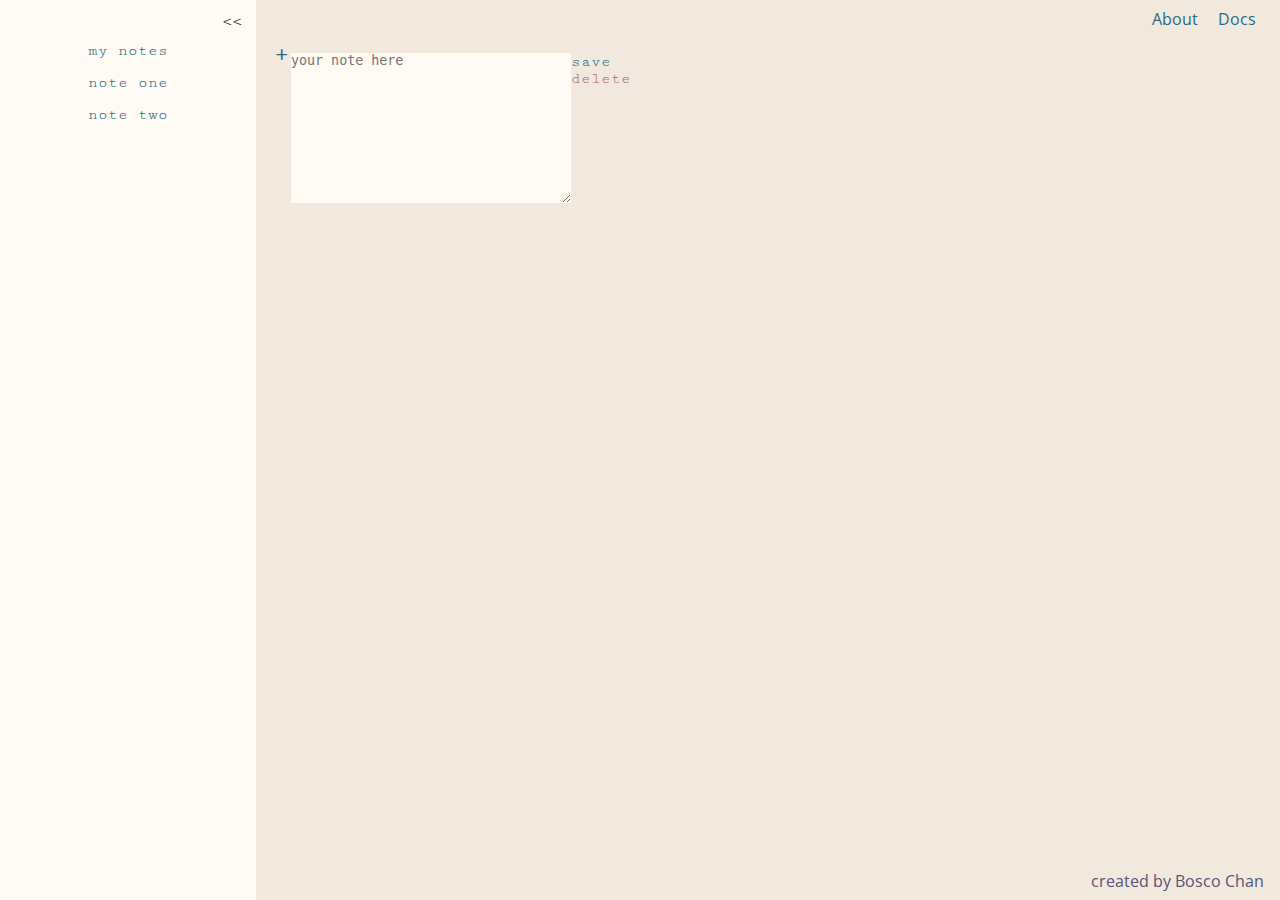
==== note.html @ 54c5c068 "make save and delete buttons" ====
<!DOCTYPE html>
<html lang="en">
<head>
    <meta charset="UTF-8">
    <meta http-equiv="X-UA-Compatible" content="IE=edge">
    <meta name="viewport" content="width=device-width, initial-scale=1.0">
    <link rel="preconnect" href="https://fonts.gstatic.com">
    <link href="https://fonts.googleapis.com/css2?family=Cutive+Mono&family=Open+Sans&display=swap" rel="stylesheet">
    <link rel="stylesheet" href="./CSS/styles.css">
    <title>My notes</title>
</head>
<body>
    <div class="container note">
        <header class="header sans-serif">
            <nav>
                <ul>
                    <li><a href="#">About</a></li>
                    <li><a href="#">Docs</a></li>
                </ul>
            </nav>
        </header>
        <aside class="sidebar monospace expanded">
            <button name="hide"><<</button>
            <div class="notes">
                <p><a href="#">my notes</a></p>
                <ol>
                    <li><a href="#">note one</a></li>
                    <li><a href="#">note two</a></li>
                </ol>
            </div>
        </aside>
        <section class="content monospace">
            <div class="new_note">
                <p><a href="#">+</a></p><textarea name="quicknote" rows="10" cols="33" placeholder="your note here"></textarea>
                <div class="action"><a href="#" id="save">save</a><a href="#" id="delete">delete</a></div>
            </div>
        </section>
        <footer class="footer sans-serif"><p>created by Bosco Chan</p></footer>
    </div>
</body>
</html>
---- CSS/styles.css ----
* {
    padding: 0px;
    margin: 0px;
    box-sizing: border-box;
}

.container {
    display: grid;
    grid-template-rows: minmax(5vh,auto) minmax(85vh,auto) minmax(10vh,auto);
    grid-template-columns: 20vw 1fr;
    grid-template-areas:
      'sidebar header'
      'sidebar content'
      'sidebar footer';
    background-color: #f2e9de;
    color: #575279;
}

@media screen and (max-width: 400px) {
    .container {
        grid-template-rows: minmax(5vh,auto) minmax(5vh,auto) minmax(85vh,auto) minmax(10vh,auto);
        grid-template-columns: 100%;
        grid-template-areas:
          'header'
          'sidebar' 
          'content'
          'footer';
    }
}

a:link {
    color: #286983;
    text-decoration: none;
}
a:visited {
    color: #286983;
}
a:hover {
    color: #b4637a;
}

.header {
    grid-area: header;
    position: sticky;
    top: 0;
    padding: 0.5rem;
}

.sidebar {
    grid-area: sidebar;
}
.sidebar.hidden {
    padding-top: 2rem;
    padding-left: 0.5rem;  
}
.sidebar.expanded {
    padding: 0.5rem;
    background-color: #fffaf3;
}
.content {
    grid-area: content;
    padding-top: 0.5rem;
    padding-left: 1rem;      
}
.footer {
    grid-area: footer;
    text-align: end;
    align-self: end;
    padding: 0.5rem 1rem;
}

.sans-serif {
    font-family: 'Open Sans', sans-serif;
}
.monospace {
    font-family: 'Cutive Mono', monospace;  
}

nav ul {
    text-align: end;
}
nav li {
    display: inline-block;
    padding-right: 1rem;
}

button {
    font: inherit;
    background-color: inherit;
    border: none;
    padding: 0.3rem;
    
}
button[name="hide"] {
    float: right;
}

.content > button::first-letter {
    font-size: 1.5rem;
}
.content > button:hover::first-letter, .sidebar > button:hover {
    border: 0.1rem solid #9893a5;
    color: #b4637a;
}

.notes{
    clear:both;
    text-align: center;
    line-height: 2rem;
}

.new_note {
    display: flex;
    flex-direction: row;
    align-items: flex-start;
}
.new_note p {
    font-size: 2rem;
    line-height: 0;
}

textarea {

    background-color: #fffaf3;
    border: None;
}
.action a {
    display: block;
}

#delete, #delete:hover {
    color: #b4637a;
}

#save, #save:hover {
    color: #286983;
}
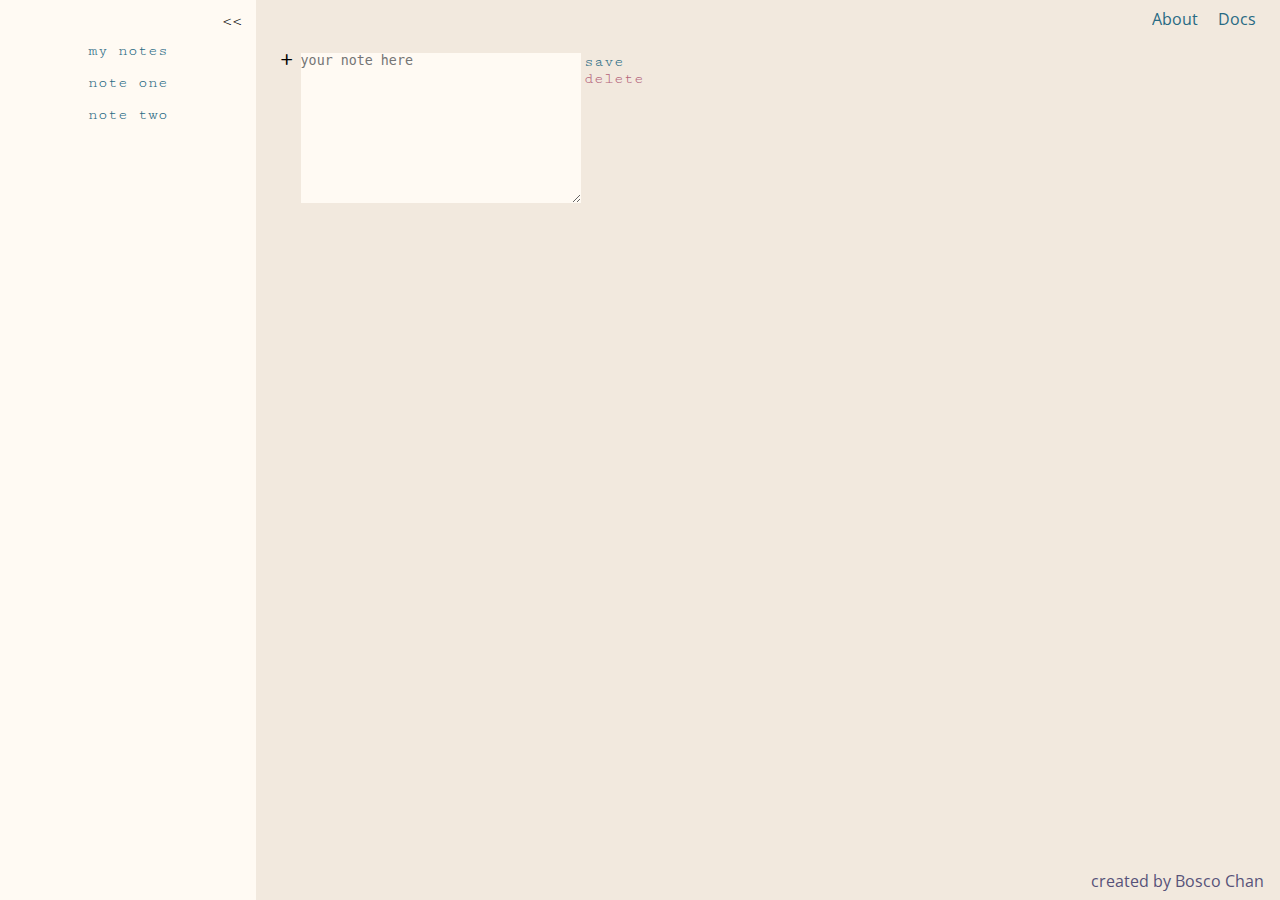
==== commit 1af160cf: "implement save and delete with button element" ====
--- a/note.html
+++ b/note.html
@@ -21,7 +21,7 @@
         </header>
         <aside class="sidebar monospace expanded">
             <button name="hide"><<</button>
-            <div class="notes">
+            <div class="menu">
                 <p><a href="#">my notes</a></p>
                 <ol>
                     <li><a href="#">note one</a></li>
@@ -31,8 +31,8 @@
         </aside>
         <section class="content monospace">
             <div class="new_note">
-                <p><a href="#">+</a></p><textarea name="quicknote" rows="10" cols="33" placeholder="your note here"></textarea>
-                <div class="action"><a href="#" id="save">save</a><a href="#" id="delete">delete</a></div>
+                <button href="#">+</button><textarea name="quicknote" rows="10" cols="33" placeholder="your note here"></textarea>
+                <div class="action"><button href="#" id="save">save</button><button href="#" id="delete">delete</button></div>
             </div>
         </section>
         <footer class="footer sans-serif"><p>created by Bosco Chan</p></footer>
--- a/CSS/styles.css
+++ b/CSS/styles.css
@@ -95,15 +95,15 @@
     float: right;
 }
 
-.content > button::first-letter {
+.content button[name="add_note"]::first-letter {
     font-size: 1.5rem;
 }
-.content > button:hover::first-letter, .sidebar > button:hover {
+.content button:hover, .sidebar > button:hover {
     border: 0.1rem solid #9893a5;
     color: #b4637a;
 }
 
-.notes{
+.menu{
     clear:both;
     text-align: center;
     line-height: 2rem;
@@ -114,24 +114,26 @@
     flex-direction: row;
     align-items: flex-start;
 }
-.new_note p {
+
+.new_note > button {
     font-size: 2rem;
     line-height: 0;
 }
 
 textarea {
-
     background-color: #fffaf3;
     border: None;
 }
-.action a {
+.action button {
     display: block;
 }
 
 #delete, #delete:hover {
     color: #b4637a;
+    padding: 0 0.2rem;
 }
 
 #save, #save:hover {
     color: #286983;
+    padding: 0 0.2rem;
 }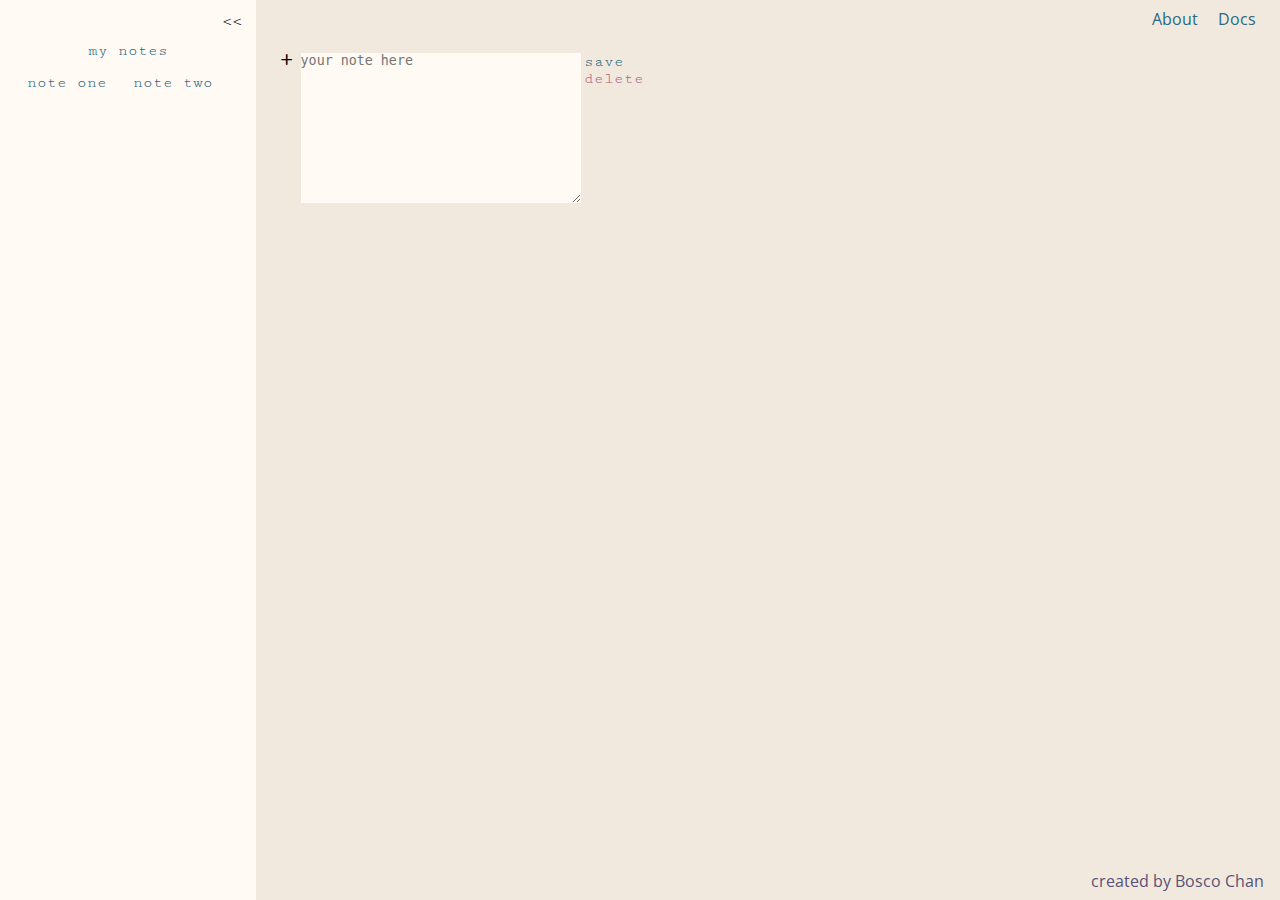
==== commit 4e285ffe: "changed aside tag to nav" ====
--- a/note.html
+++ b/note.html
@@ -19,7 +19,7 @@
                 </ul>
             </nav>
         </header>
-        <aside class="sidebar monospace expanded">
+        <nav class="sidebar monospace expanded">
             <button name="hide"><<</button>
             <div class="menu">
                 <p><a href="#">my notes</a></p>
@@ -28,7 +28,7 @@
                     <li><a href="#">note two</a></li>
                 </ol>
             </div>
-        </aside>
+        </nav>
         <section class="content monospace">
             <div class="new_note">
                 <button href="#">+</button><textarea name="quicknote" rows="10" cols="33" placeholder="your note here"></textarea>
--- a/CSS/styles.css
+++ b/CSS/styles.css
@@ -99,7 +99,6 @@
     font-size: 1.5rem;
 }
 .content button:hover, .sidebar > button:hover {
-    border: 0.1rem solid #9893a5;
     color: #b4637a;
 }
 
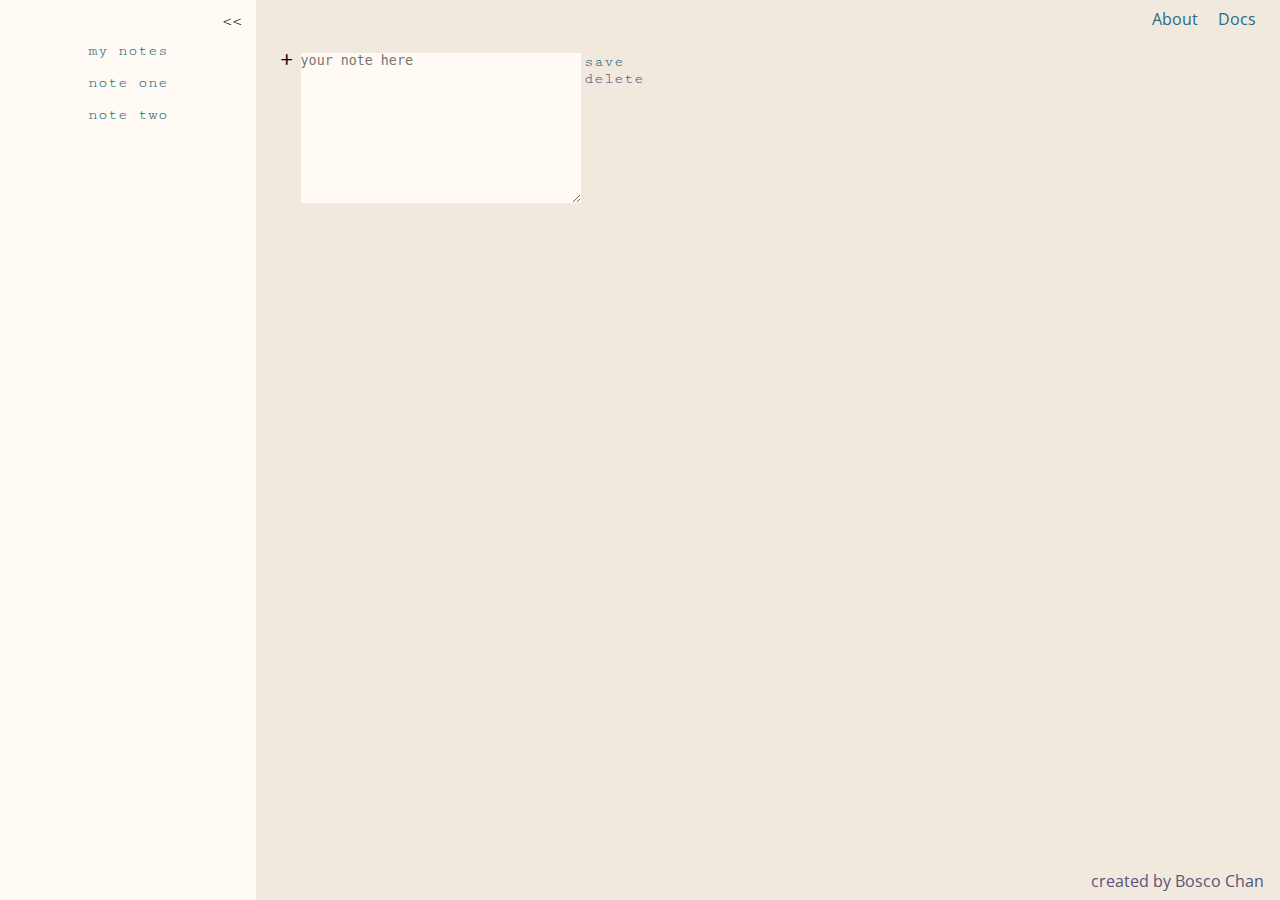
==== commit e4c5b02f: "remove menu list bullets" ====
--- a/note.html
+++ b/note.html
@@ -12,7 +12,7 @@
 <body>
     <div class="container note">
         <header class="header sans-serif">
-            <nav>
+            <nav class="top-menu">
                 <ul>
                     <li><a href="#">About</a></li>
                     <li><a href="#">Docs</a></li>
--- a/CSS/styles.css
+++ b/CSS/styles.css
@@ -76,10 +76,10 @@
     font-family: 'Cutive Mono', monospace;  
 }
 
-nav ul {
+.top-menu ul {
     text-align: end;
 }
-nav li {
+.top-menu li {
     display: inline-block;
     padding-right: 1rem;
 }
@@ -95,9 +95,9 @@
     float: right;
 }
 
-.content button[name="add_note"]::first-letter {
-    font-size: 1.5rem;
-}
+/* .content button[name="add_note"]::first-letter { */
+    /* font-size: 1.5rem; */
+/* } */
 .content button:hover, .sidebar > button:hover {
     color: #b4637a;
 }
@@ -106,6 +106,10 @@
     clear:both;
     text-align: center;
     line-height: 2rem;
+}
+
+.menu ol {
+    list-style-type: none;
 }
 
 .new_note {
@@ -127,12 +131,16 @@
     display: block;
 }
 
-#delete, #delete:hover {
-    color: #b4637a;
+#delete {
+    color: #575279;
     padding: 0 0.2rem;
 }
 
-#save, #save:hover {
+#save {
     color: #286983;
     padding: 0 0.2rem;
+}
+
+#delete:hover, #save:hover{
+    color: #b4637a;
 }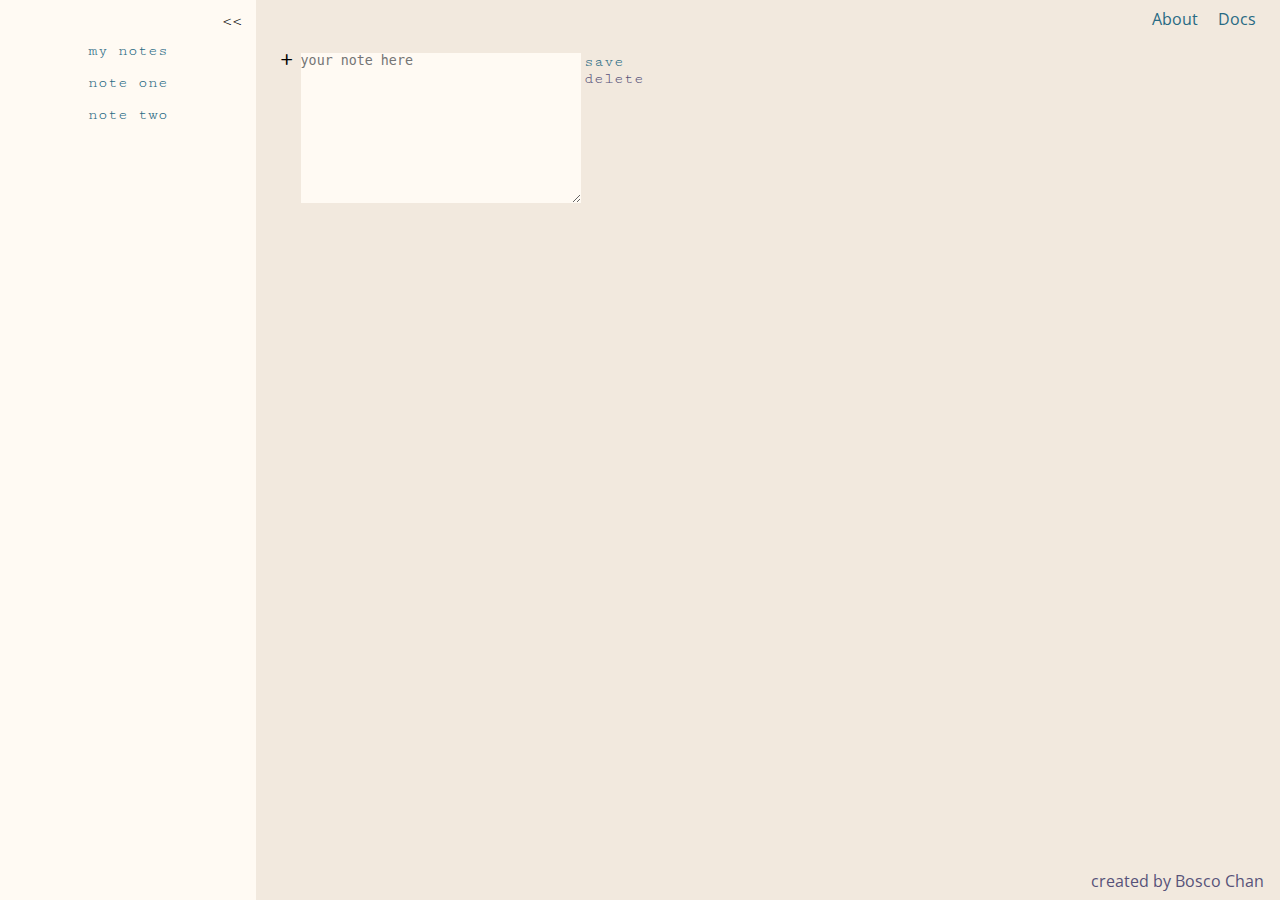
==== commit 743ed6f3: "add JS directory and app.js" ====
--- a/note.html
+++ b/note.html
@@ -7,6 +7,7 @@
     <link rel="preconnect" href="https://fonts.gstatic.com">
     <link href="https://fonts.googleapis.com/css2?family=Cutive+Mono&family=Open+Sans&display=swap" rel="stylesheet">
     <link rel="stylesheet" href="./CSS/styles.css">
+    <script defer src="./JS/app.js"></script>
     <title>My notes</title>
 </head>
 <body>
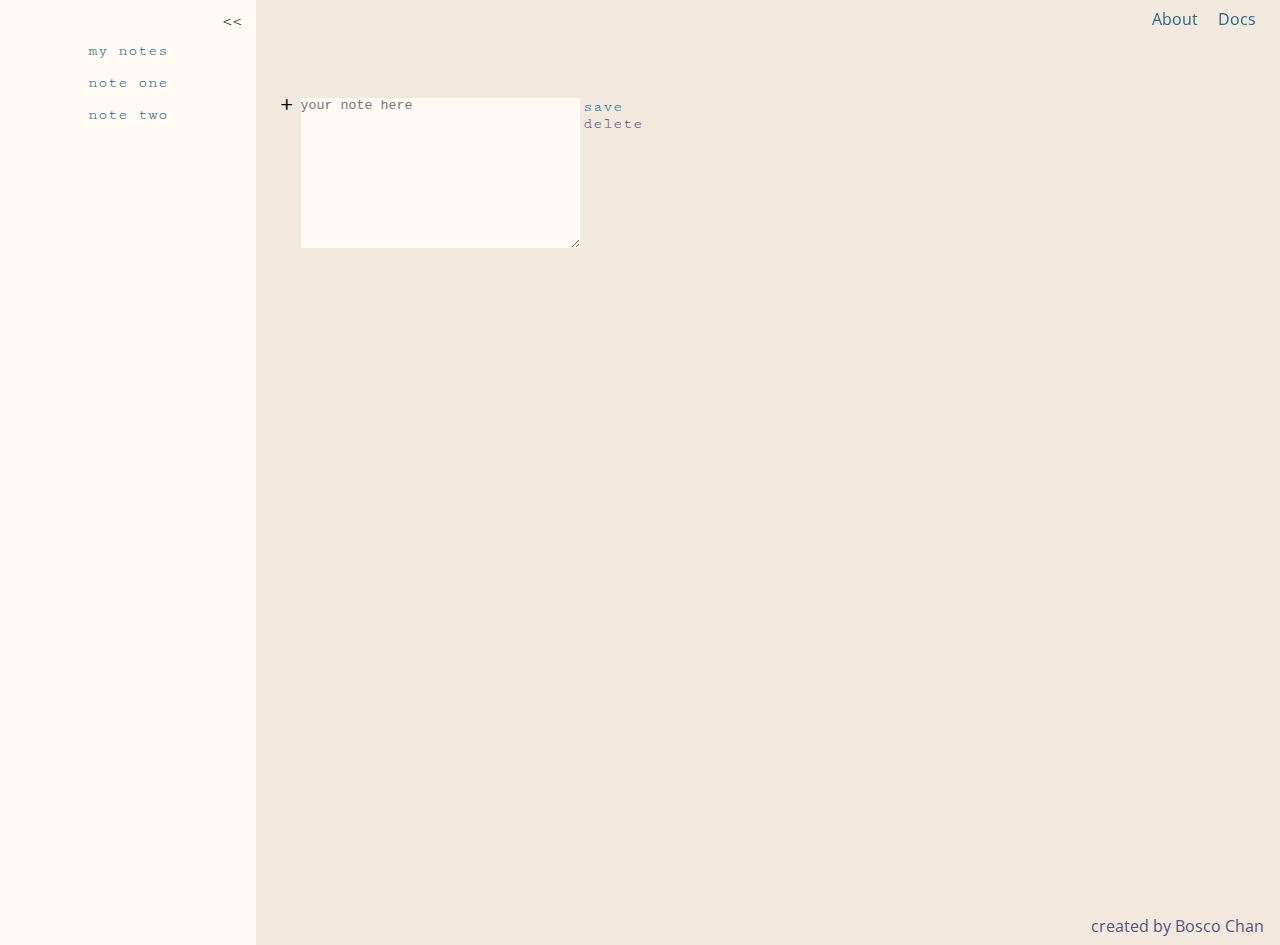
==== commit 448a523f: "enable theme switching" ====
--- a/note.html
+++ b/note.html
@@ -22,7 +22,7 @@
         </header>
         <nav class="sidebar monospace expanded">
             <button name="hide"><<</button>
-            <div class="menu">
+            <div class="side-menu">
                 <p><a href="#">my notes</a></p>
                 <ol>
                     <li><a href="#">note one</a></li>
--- a/CSS/styles.css
+++ b/CSS/styles.css
@@ -6,7 +6,7 @@
 
 .container {
     display: grid;
-    grid-template-rows: minmax(5vh,auto) minmax(85vh,auto) minmax(10vh,auto);
+    grid-template-rows: minmax(10vh,auto) minmax(85vh,auto) minmax(10vh,auto);
     grid-template-columns: 20vw 1fr;
     grid-template-areas:
       'sidebar header'
@@ -14,6 +14,11 @@
       'sidebar footer';
     background-color: #f2e9de;
     color: #575279;
+}
+
+.dark-mode .container {
+    background-color: #575279;
+    color: #f2e9de;
 }
 
 @media screen and (max-width: 400px) {
@@ -27,16 +32,37 @@
           'footer';
     }
 }
+#change-theme-btn {
+    border: #575279 solid 2px;
+}
+#change-theme-btn:hover {
+    color: #286983;
+}
+.dark-mode #change-theme-btn {
+    color: #f2e9de;
+}
+.dark-mode #change-theme-btn:hover {
+    color: #faf4ed;
+}
 
 a:link {
     color: #286983;
     text-decoration: none;
 }
+.dark-mode a:link {
+    color: #f2e9de;
+}
 a:visited {
     color: #286983;
 }
+.dark-mode a:visited {
+    color: #f2e9de;
+}
 a:hover {
     color: #b4637a;
+}
+.dark-mode a:hover {
+    color: #faf4ed;
 }
 
 .header {
@@ -95,20 +121,26 @@
     float: right;
 }
 
-/* .content button[name="add_note"]::first-letter { */
-    /* font-size: 1.5rem; */
-/* } */
-.content button:hover, .sidebar > button:hover {
+#add-note-btn, #slide-side-menu-btn {
+    color: #575279;
+}
+#add-note-btn:hover, #slide-side-menu-btn:hover {
     color: #b4637a;
 }
+.dark-mode #add-note-btn, .dark-mode #slide-side-menu-btn {
+    color: #f2e9de;
+}
+.dark-mode #add-note-btn:hover, .dark-mode #slide-side-menu-btn:hover {
+    color: #faf4ed;
+}
 
-.menu{
+.side-menu{
     clear:both;
     text-align: center;
     line-height: 2rem;
 }
 
-.menu ol {
+.side-menu ol {
     list-style-type: none;
 }
 
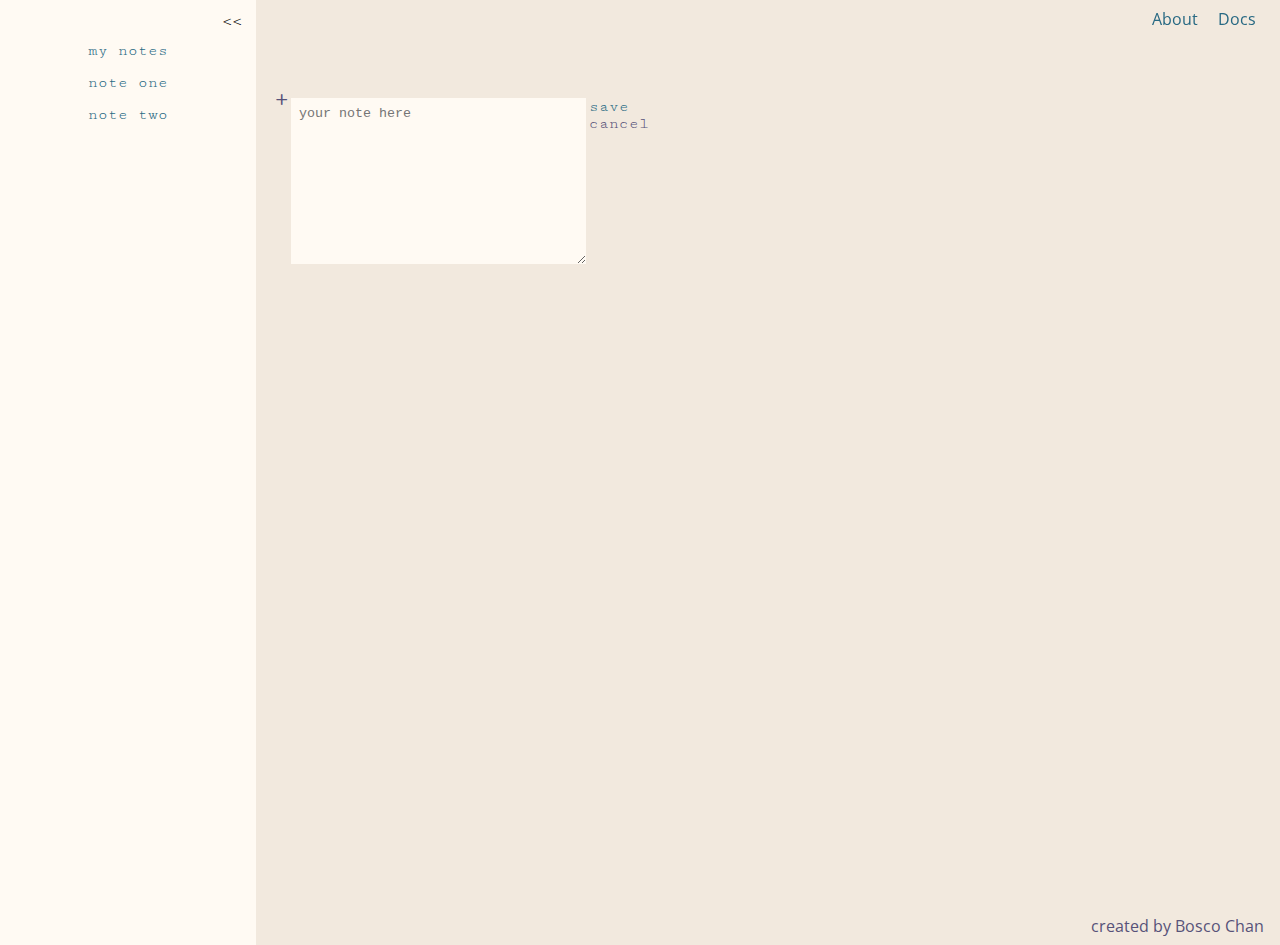
==== commit 421e28f6: "finish add note function" ====
--- a/note.html
+++ b/note.html
@@ -32,8 +32,12 @@
         </nav>
         <section class="content monospace">
             <div class="new_note">
-                <button href="#">+</button><textarea name="quicknote" rows="10" cols="33" placeholder="your note here"></textarea>
-                <div class="action"><button href="#" id="save">save</button><button href="#" id="delete">delete</button></div>
+                <p href="#">+ </p>
+                <textarea name="quicknote" rows="10" cols="33" placeholder="your note here"></textarea>
+                <div class="action">
+                    <button href="#" id="save">save</button>
+                    <button href="#" id="cancel">cancel</button>
+                </div>
             </div>
         </section>
         <footer class="footer sans-serif"><p>created by Bosco Chan</p></footer>
--- a/CSS/styles.css
+++ b/CSS/styles.css
@@ -150,7 +150,7 @@
     align-items: flex-start;
 }
 
-.new_note > button {
+.new_note > p {
     font-size: 2rem;
     line-height: 0;
 }
@@ -158,21 +158,31 @@
 textarea {
     background-color: #fffaf3;
     border: None;
+    padding: 0.5rem;
+}
+.dark-mode textarea {
+    background-color: #575279;
+    color: #f2e9de;
+    border: #f2e9de solid 1px;
 }
 .action button {
     display: block;
 }
 
-#delete {
+#cancel {
     color: #575279;
     padding: 0 0.2rem;
 }
-
 #save {
     color: #286983;
     padding: 0 0.2rem;
 }
-
-#delete:hover, #save:hover{
+#cancel:hover, #save:hover{
     color: #b4637a;
+}
+.dark-mode #cancel, .dark-mode #save {
+    color: #f2e9de;
+}
+.dark-mode #cancel:hover, .dark-mode #save:hover{
+    color: #faf4ed;
 }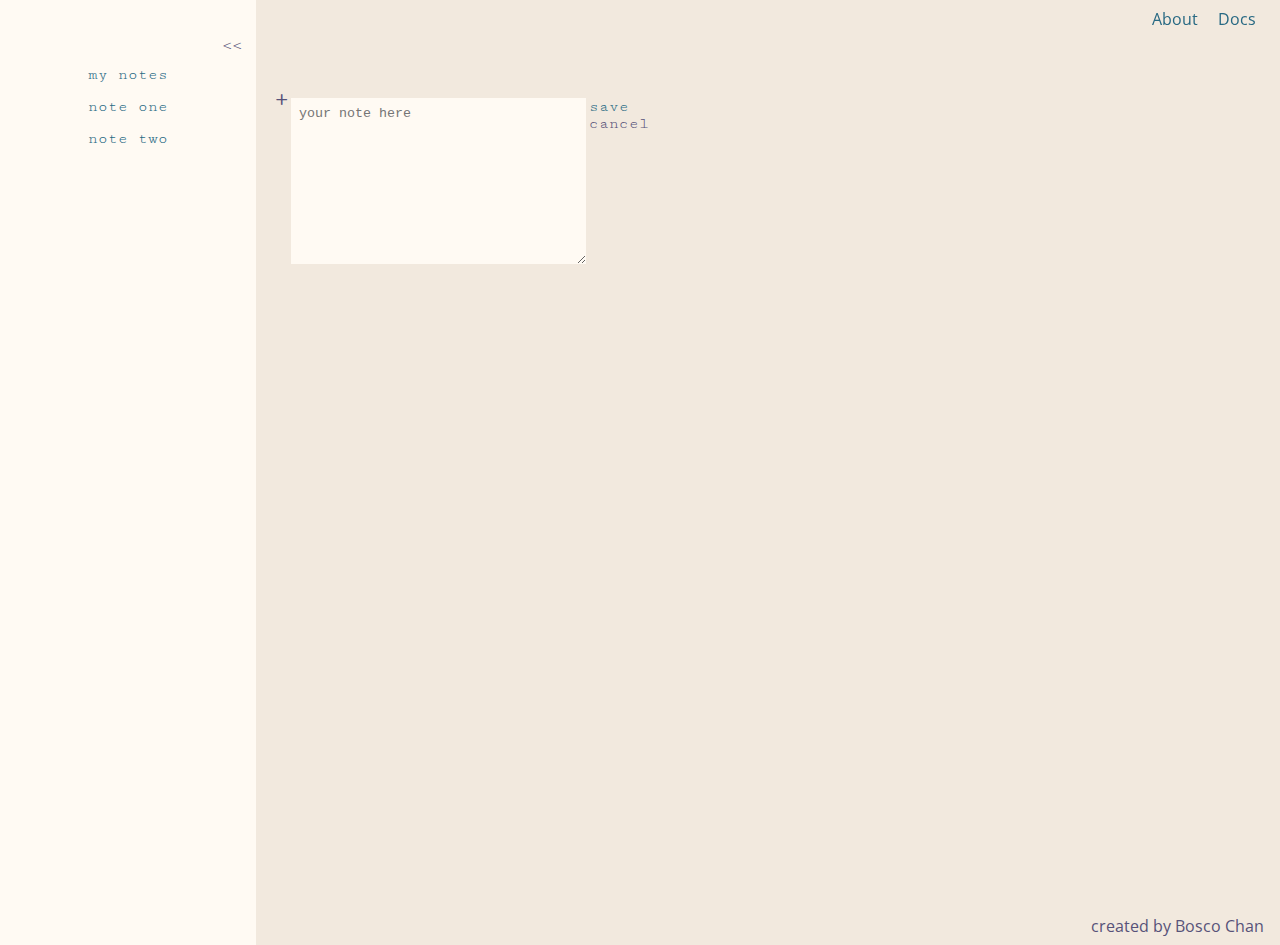
==== commit 6d13fa3a: "added function description" ====
--- a/note.html
+++ b/note.html
@@ -22,13 +22,11 @@
         </header>
         <nav class="sidebar monospace expanded">
             <button name="hide"><<</button>
-            <div class="side-menu">
-                <p><a href="#">my notes</a></p>
-                <ol>
-                    <li><a href="#">note one</a></li>
-                    <li><a href="#">note two</a></li>
-                </ol>
-            </div>
+            <ol class="side-menu">
+                <li><a href="#">my notes</a></li>
+                <li><a href="#">note one</a></li>
+                <li><a href="#">note two</a></li>
+            </ol>
         </nav>
         <section class="content monospace">
             <div class="new_note">
--- a/CSS/styles.css
+++ b/CSS/styles.css
@@ -38,9 +38,6 @@
 #change-theme-btn:hover {
     color: #286983;
 }
-.dark-mode #change-theme-btn {
-    color: #f2e9de;
-}
 .dark-mode #change-theme-btn:hover {
     color: #faf4ed;
 }
@@ -75,13 +72,17 @@
 .sidebar {
     grid-area: sidebar;
 }
-.sidebar.hidden {
-    padding-top: 2rem;
-    padding-left: 0.5rem;  
+.sidebar {
+    padding: 2rem 0.5rem 0.5rem 0.5rem;
 }
 .sidebar.expanded {
-    padding: 0.5rem;
     background-color: #fffaf3;
+}
+
+
+.dark-mode .sidebar.expanded {
+    background-color: #575279;
+    border-right: #6e6a86 solid 1px;
 }
 .content {
     grid-area: content;
@@ -115,32 +116,33 @@
     background-color: inherit;
     border: none;
     padding: 0.3rem;
-    
+    color: #575279;
+}
+button:hover {
+    color: #b4637a;
+}
+.dark-mode button {
+    color: #f2e9de;
+}
+.dark-mode button:hover {
+    color: #faf4ed;
 }
 button[name="hide"] {
     float: right;
 }
 
-#add-note-btn, #slide-side-menu-btn {
-    color: #575279;
-}
-#add-note-btn:hover, #slide-side-menu-btn:hover {
-    color: #b4637a;
-}
-.dark-mode #add-note-btn, .dark-mode #slide-side-menu-btn {
-    color: #f2e9de;
-}
-.dark-mode #add-note-btn:hover, .dark-mode #slide-side-menu-btn:hover {
-    color: #faf4ed;
-}
 
-.side-menu{
+.side-menu {
     clear:both;
     text-align: center;
     line-height: 2rem;
+    display: none;
+}
+nav.expanded .side-menu {
+    display: block;
 }
 
-.side-menu ol {
+ol.side-menu {
     list-style-type: none;
 }
 
